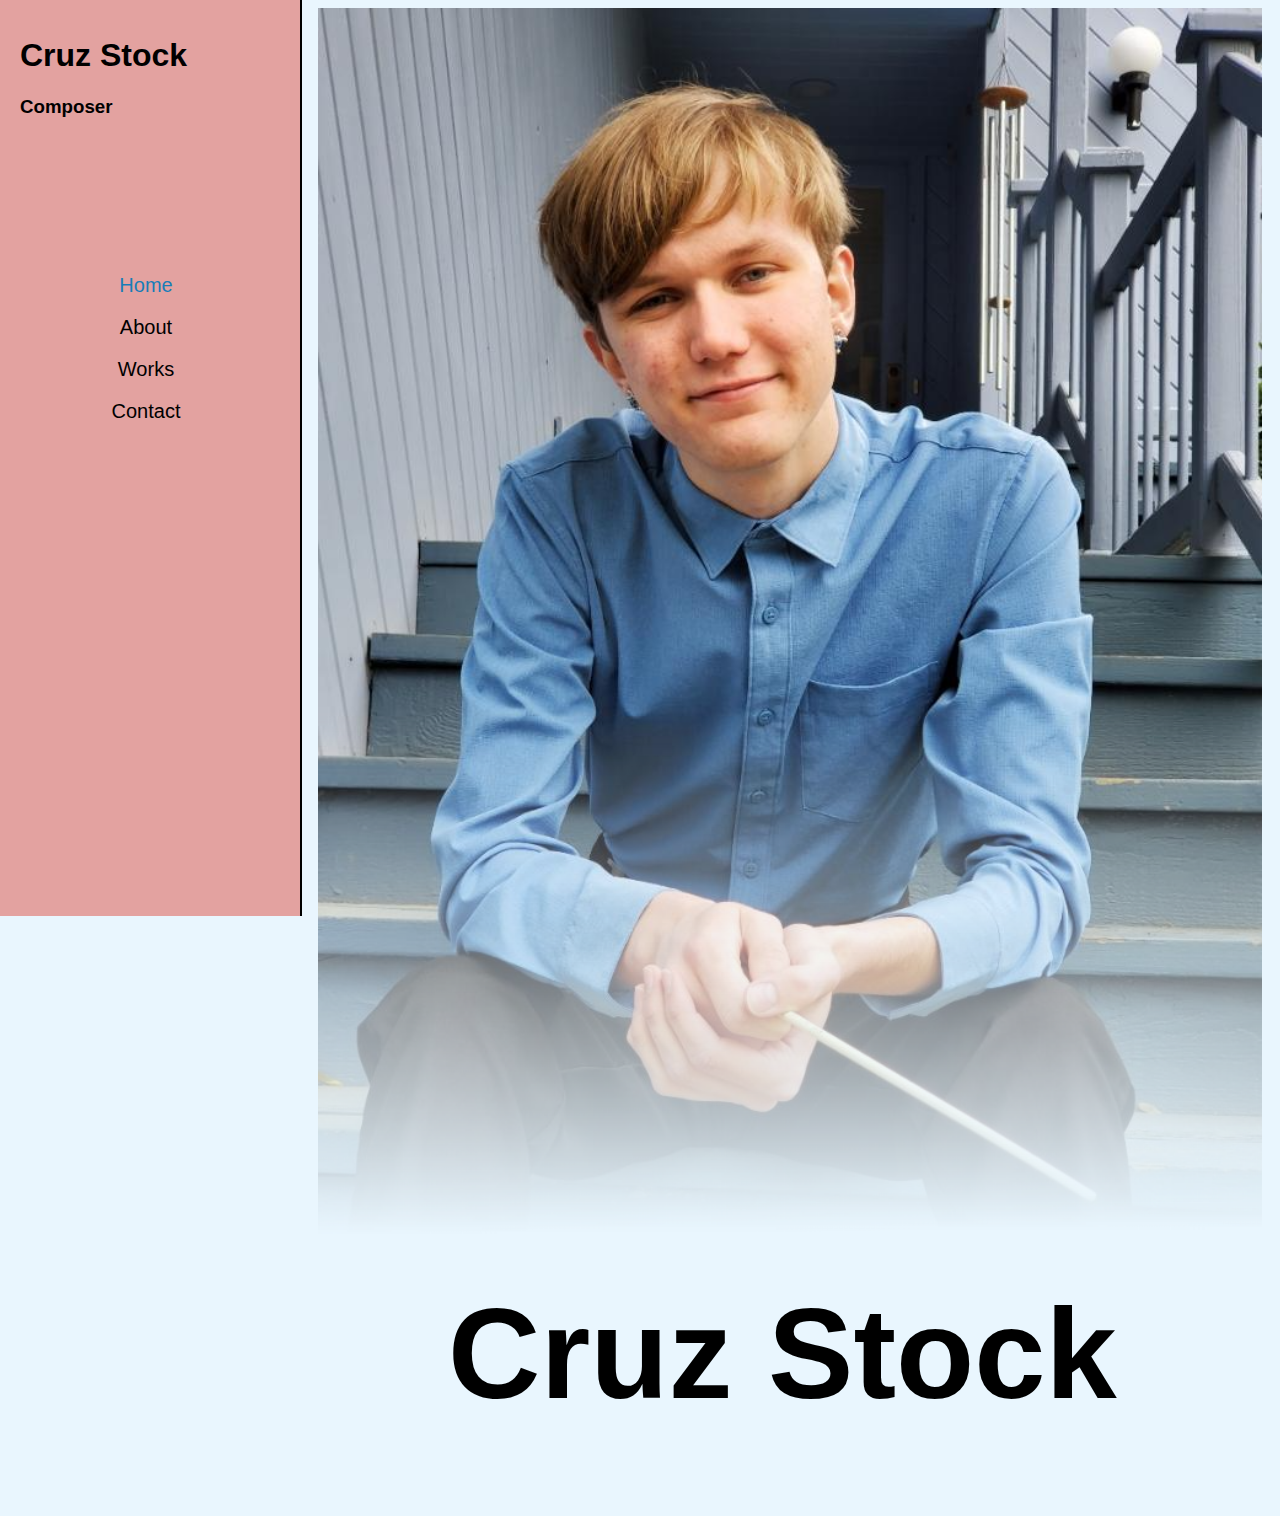
==== index.html @ ec0d1c7c "First Commit" ====
<!DOCTYPE html Cache-Control: private;>
<html lang="en">
<head>
    <meta charset="UTF-8">
    <meta name="viewport" content="width=device-width, initial-scale=1.0">
    <title>Cruz Stock</title>
    <link rel="stylesheet" href="Styles/styles.css">
    <link rel="icon" href="Assests/TrebleClef.webp" type="image/x-icon"/>
</head>
<body>
<!-- The Loading Screen -->
<div class="loader-wrapper">
  <span class="circle"></span>
</div>
<!-- The sidebar -->
<div class="sidebar">
    <div class="header">
        <!--<img class="name" src="Cruz_Name.png" style="width:200px;height:50px;">-->
        <h1 class="name">Cruz Stock</h1>
        <h3 class="subname">Composer</h3>
    </div>
    <ul class="nav">
        <li><a class="active nav-link" href="index.html">Home</a></li>
        <li><a class="nav-link" href="about.html">About</a></li>
        <li><a class="nav-link" href="works.html">Works</a></li>
        <li><a class="nav-link" href="contact.html">Contact</a></li>
    </ul>
</div>
<!-- The Body -->
<div class="home-body">
  <div class="headshot"></div>
  <div></div>
  <h1>Cruz Stock</h1>
</div>
<script>
  document.onreadystatechange = function() {
    if (document.readyState !== "complete") {
        document.querySelector("body").style.visibility = "hidden";
        document.querySelector(".loader-wrapper").style.visibility = "visible";
    } else {
        document.querySelector(".loader-wrapper").style.display = "none";
        document.querySelector("body").style.visibility = "visible";
    }
};
</script>

</body>
</html>
---- Styles/styles.css ----
/* *** WEBSITE STYLE *** */

:root {
  --background-color: #e9f6fe
}

@font-face {
    font-family: "Source Sans 3";
    src: url(Assests/Fonts/SourceSans3-VariableFont_wght.ttf);
}

@font-face {
    font-family: "Roboto";
    src: url(Assests/Fonts/RobotoMono-VariableFont_wght.ttf);
}

@font-face {
    font-family: "Raleway";
    src: url(Assests/Fonts/Raleway-VariableFont_wght.ttf);
}

body {
  background-color: var(--background-color);
}

/* *** PRELOADER *** */

.loader-wrapper {
  width: 100%;
  height: 100%;
  position: fixed;
  top: 0;
  left: 0;
  background-color: var(--background-color);
  display: flex;
  justify-content: center;
  align-items: center;
  z-index: 2;
}

.circle {
  height: 45px;
  width: 45px;
  background-color: #e3a2a0;
  border-radius: 50%;
  display: inline-block;
  animation-name: loader;
  animation-duration: 2.5s;
  animation-iteration-count: infinite;
}

@keyframes loader {
  0% {background-color: #e3a2a0;}
  50% {background-color: var(--background-color); width: 350px; height: 350px}
  100% {background-color: #e3a2a0;}
}

/* *** SIDEBAR *** */

.sidebar {
    font-family: "Raleway" , sans-serif;
    height: 100%;
    width: 300px;
    position: fixed;
    z-index: 1;
    top: 0;
    left: 0;
    background-color: #e3a2a0;
    overflow-x: hidden;
    padding-top: 16px;
    border-bottom: none;
    border-right: 2px solid;
  }
  
  /* Style sidebar links */
  .sidebar a {
    font-family: "Raleway" , sans-serif;
    padding: 6px 8px 6px 16px;
    text-decoration: none;
    font-size: 20px;
    color: #000000;
    display: block;
    margin-top: 7px;
    text-align: center;
    width: 180px;
  }
  
  /* Style links on mouse-over */
  .sidebar a:hover {
    color: var(--background-color);
  }

  .sidebar a.active {
    color: #177db8;
  }

  .header h1.name {
    color: #000000;
    margin-left: 20px;
  }

  .name {
    margin-left: 20px;
  }

  .header h3 {
    color: #000000;
    margin-left: 20px;
  }

  .nav {
    margin-top: 50%;
    list-style-type: none;
  }

  .nav-link {
    transition: transform .2s;
  }

  .nav-link:hover {
    transform:scale(1.2);
  }
  
  /* *** HOME PAGE *** */

  .home-body {
    font-family: "Raleway" , sans-serif;
    margin-left: 300px; /* Same as the width of the sidenav */
    padding: 0px 10px;
  }

  .home-body h2 {
    background-size: contain;
    position: sticky;
    top: 113vw;
    font-size: 3vw;
  }

  .headshot {
    width: 100%;
    height: 1500px;
    background-image: url('../Assests/Cruz-Stock-HeadShot.png');
    background-repeat: no-repeat;
    background-size: contain;
    background-position: relative;
  }

  .home-body h1 {
    font-size: 10vw;
    margin: 0 0 0 0px;
    position: absolute;
    top: 100vw;
    left: 35vw;
  }

  /* *** ABOUT PAGE *** */

  .about-body {
    font-family: "Raleway" , sans-serif;
    font-size: 20px;
    margin-left: 300px; /* Same as the width of the sidenav */
    padding: 0px 10px;
  }

  /* *** WORKS PAGE *** */

  .works-body {
    font-family: "Raleway" , sans-serif;
    margin-left: 300px; /* Same as the width of the sidenav */
    padding: 0px 10px;
  }

  .works-link {
    border: solid black;
    transition: transform .2s;
    border-radius: 5px;
    border: 1px solid black;
  }

  .works-link:hover {
    transform:scale(1.15);
  }

  .works-name {
    text-align: center;
    word-wrap: normal;
    width: 170px
  }

  .works-items {
    list-style-type: none;
    display: flex;
    flex-wrap: wrap;
    width: 95%;
  }

  .works-item {
    margin: 30px;
  }

  .works-item-first {
    margin-left: none;
  }

  .video {
    aspect-ratio: 16/9;
  }

  /* *** CONTACT PAGE *** */

  .contact-body {
    font-family: "Raleway" , sans-serif;
    margin-left: 300px; /* Same as the width of the sidenav */
    padding: 0px 10px;
    height: 100vh;
    display: flex;
  }

  .contact-form {
    display: flex;
    align-items: start;
    flex-direction: column;
    gap: 20px;
  }

  .contact-inputs {
    font-family: "Raleway", sans-serif;
    width: 400px;
    height: 50px;
    border: none;
    outline: none;
    padding-left: 25px;
    font-weight: 500;
    color: #666;
    border-radius: 50px;
  }

  .contact-form textarea {
    height: 140px;
    padding-top: 15px;
    border-radius: 20px;
  }

  .contact-inputs:focus {
    border: 2px solid #177db8;
  }

  .contact-inputs::placeholder {
    color: #a9a9a9;
  }

  .contact-form button {
    font-family: "Raleway", sans-serif;
    display: flex;
    align-items: center;
    padding: 15px 30px;
    font-size: 16px;
    color: #000;
    gap: 10px;
    border: none;
    border-radius: 50px;
    background: #fff;
    cursor: pointer;
    transition: transform 0.2s;
  }

  .contact-form button:hover {
    background: #177db8;
    transform: scale(1.1);
  }

  /* *** AUTO FORMATTING DIFFERENT WINDOW SIZES *** */
  
  /* Add media queries for small screens (when the height of the screen is less than 450px, add a smaller padding and font-size) */
@media screen and (max-height: 450px) {
    .sidebar {
        width: 100%;
        height: 40px;
        position: fixed;
        overflow: hidden;
        top: 0;
        left: 0;
        right: 0;
        border-bottom: 2px solid;
      }
  
      div.content {margin-left: 0;}
  
      .sidebar a {
        float: right;
        text-align: center;
        padding: 0px 0px;
        text-decoration: none;
        font-size: 14px;
        display: flex;
        width: auto;
        margin-right: 4vw;
    }
  
      .header {
          float: left;
          display: flex;
      }
  
      .header h1.name {
          font-size: 20px;
          margin-top: 0px;
      }
  
      .header h3 {
          font-size: 0px;
      }
  
      .nav {
          margin: auto;
          text-align: center;
          float: right;
          display: flex;
      }
  
      .sidebar li {
          margin-left: 0px;
          margin-right: 0px;
      }

      .home-body {
        margin-left: 0px; /* Same as the width of the sidenav */
        padding: 0px 0px;
      }

      .headshot h1 {
        font-size: 10vw;
        margin: 0;
        position: absolute;
        top: 125vw;
        left: 25vw
      }

      .home-body h2 {
        position: absolute;
        top: 140vw;
        font-size: 4vw;
      }

      .works-body {
        margin-left: 0px; /* Same as the width of the sidenav */
        margin-top: 70px;
        padding: 0px 10px;
      }

      .contact-body {
        margin-left: 0px; /* Same as the width of the sidenav */
        margin-top: 70px;
        padding: 0px 10px;
      }
    }
  

  /* On screens that are less than 900px wide, make the sidebar into a topbar */
@media screen and (max-width: 900px) {
    .sidebar {
      width: 100%;
      height: 40px;
      position: fixed;
      overflow: hidden;
      top: 0;
      left: 0;
      right: 0;
      border-bottom: 2px solid;
      border-right: none;
    }

    .sidebar a {
        text-align: center;
        padding: 0px 0px;
        text-decoration: none;
        font-size: 14px;
        display: flex;
        width: auto;
        margin-right: 4vw;
    }

    .header {
        float: left;
        display: flex;
        position: absolute;
    }

    .header h1.name {
        font-size: 20px;
        margin-top: 0px;
        margin-right: 0px;
    }

    .header h3 {
        font-size: 0px;
    }

    .nav {
        margin: auto;
        text-align: center;
        float: right;
        display: flex;
    }

    .sidebar li {
        margin-left: 0px;
        margin-right: 0px;
    }

    .home-body {
        margin-left: 0px;
        padding: 0px 0px;
    }

    .headshot h1 {
        font-size: 10vw;
        margin: 0;
        position: absolute;
        top: 125vw;
        left: 25vw
      }

      .home-body h2 {
        position: absolute;
        top: 140vw;
        font-size: 4vw;
      }

      .works-body {
        margin-left: 0px; /* Same as the width of the sidenav */
        margin-top: 70px;
        padding: 0px 10px;
      }

      .contact-body {
        margin-left: 0px; /* Same as the width of the sidenav */
        margin-top: 70px;
        padding: 0px 10px;
      }

      .about-body {
        margin-left: 0px; /* Same as the width of the sidenav */
        margin-top: 70px;
        padding: 0px 10px;
      }

      .contact-inputs {
        width: 75vw;
      }
    }
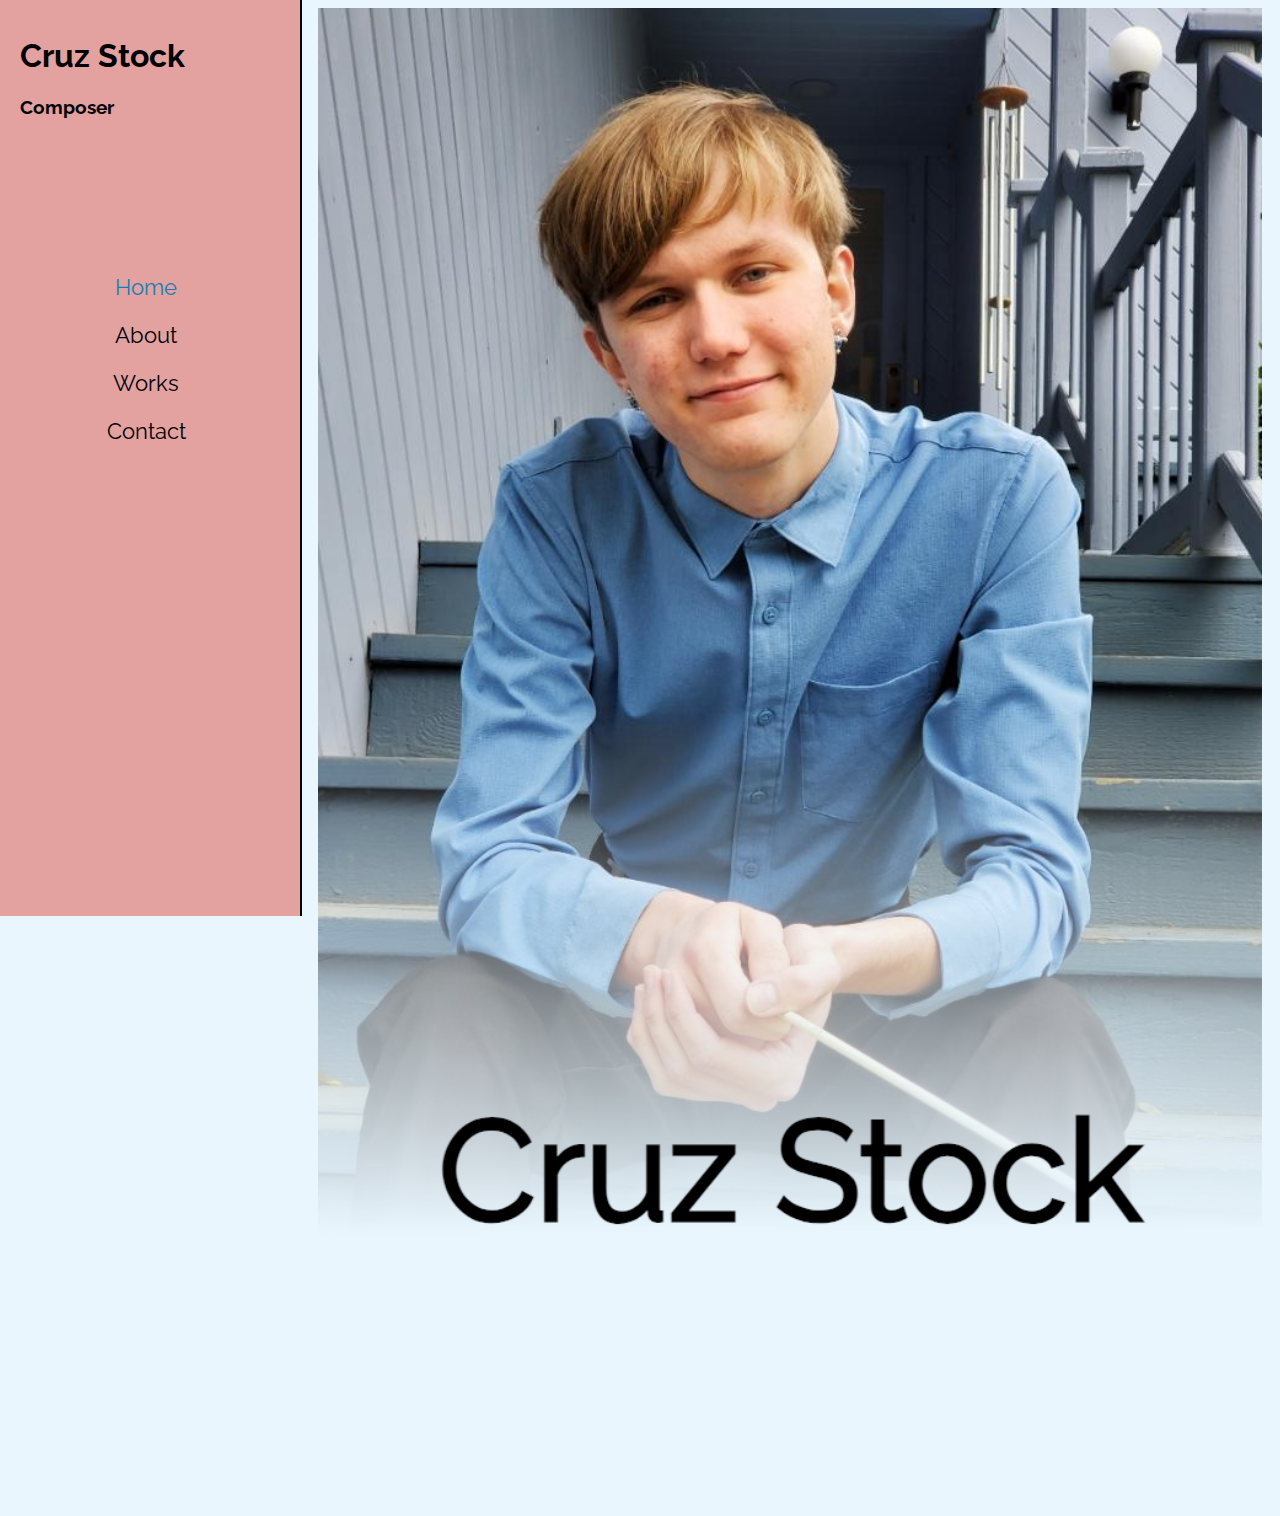
==== commit f5aa3e39: "Updated Homepage Headshot" ====
--- a/index.html
+++ b/index.html
@@ -15,7 +15,6 @@
 <!-- The sidebar -->
 <div class="sidebar">
     <div class="header">
-        <!--<img class="name" src="Cruz_Name.png" style="width:200px;height:50px;">-->
         <h1 class="name">Cruz Stock</h1>
         <h3 class="subname">Composer</h3>
     </div>
@@ -29,8 +28,9 @@
 <!-- The Body -->
 <div class="home-body">
   <div class="headshot"></div>
-  <div></div>
-  <h1>Cruz Stock</h1>
+  <div>
+    
+  </div>
 </div>
 <script>
   document.onreadystatechange = function() {
--- a/Styles/styles.css
+++ b/Styles/styles.css
@@ -6,17 +6,17 @@
 
 @font-face {
     font-family: "Source Sans 3";
-    src: url(Assests/Fonts/SourceSans3-VariableFont_wght.ttf);
+    src: url(../Assests/Fonts/SourceSans3-VariableFont_wght.ttf);
 }
 
 @font-face {
     font-family: "Roboto";
-    src: url(Assests/Fonts/RobotoMono-VariableFont_wght.ttf);
+    src: url(../Assests/Fonts/RobotoMono-VariableFont_wght.ttf);
 }
 
 @font-face {
     font-family: "Raleway";
-    src: url(Assests/Fonts/Raleway-VariableFont_wght.ttf);
+    src: url(../Assests/Fonts/Raleway-VariableFont_wght.ttf);
 }
 
 body {
@@ -77,10 +77,10 @@
     font-family: "Raleway" , sans-serif;
     padding: 6px 8px 6px 16px;
     text-decoration: none;
-    font-size: 20px;
+    font-size: 22px;
     color: #000000;
     display: block;
-    margin-top: 7px;
+    margin-top: 10px;
     text-align: center;
     width: 180px;
   }
@@ -294,6 +294,7 @@
         font-size: 14px;
         display: flex;
         width: auto;
+        height: auto;
         margin-right: 4vw;
     }
   
@@ -373,6 +374,7 @@
     .sidebar a {
         text-align: center;
         padding: 0px 0px;
+        margin-top: 4px;
         text-decoration: none;
         font-size: 14px;
         display: flex;
